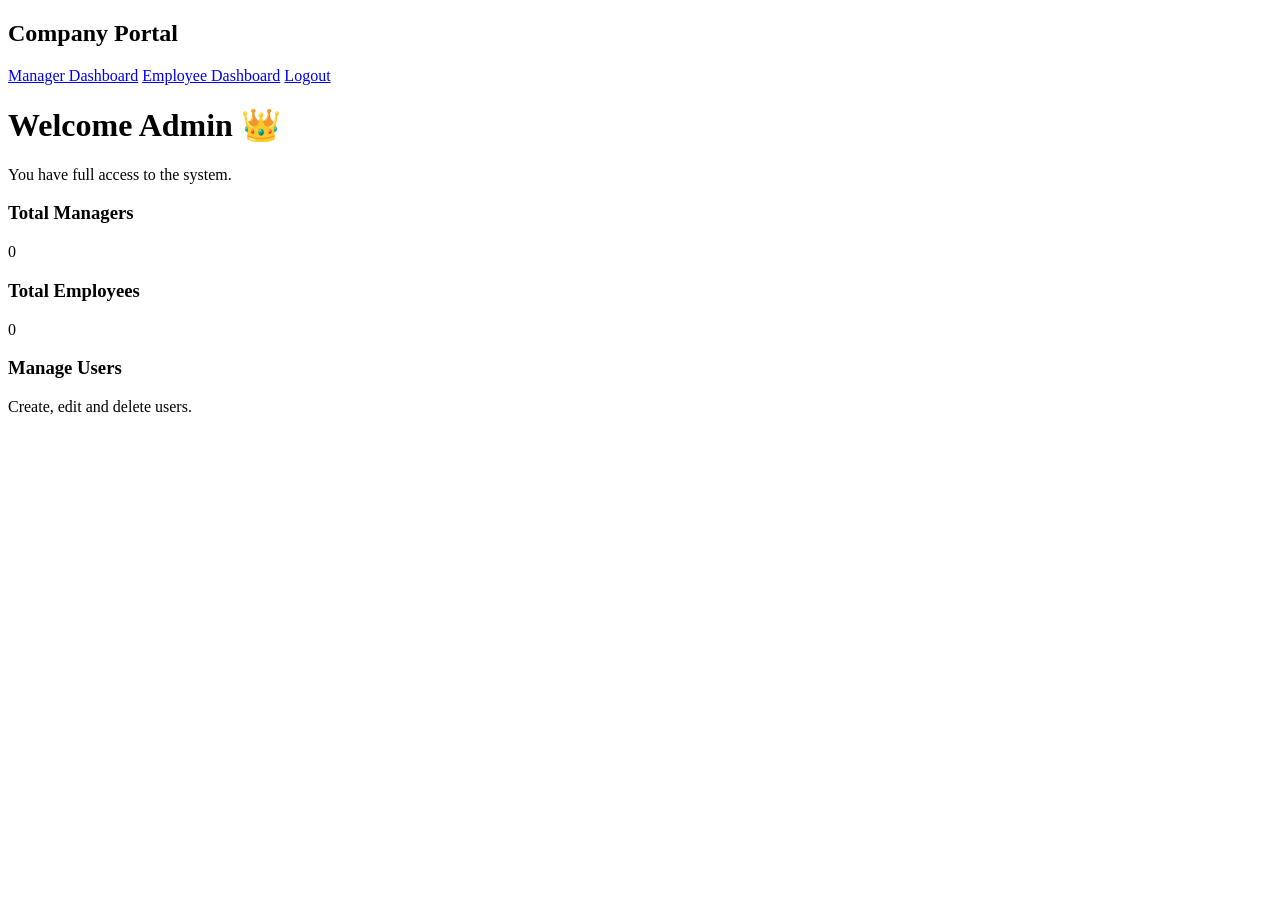
==== admin_dashboard.html @ b8ccbe69 "Add files via upload" ====
<!DOCTYPE html>
<html>
<head>
  <title>Admin Dashboard</title>
  <link rel="stylesheet" href="css/dash_style.css">
</head>
<body>

<div class="navbar">
  <h2>Company Portal</h2>
  <div>
    
    <a href="manager_dashboard.html">Manager Dashboard</a>
    <a href="employee_dashboard.html">Employee Dashboard</a>
    <!-- <a href="/login.html">Logout</a> -->
    <a href="/login.html" onclick="logout()">Logout</a>
  </div>
</div>

<div class="dashboard-container">
  <h1>Welcome Admin 👑</h1>
  <p>You have full access to the system.</p>

  <div class="card">
    <h3>Total Managers</h3>
    <p id="managerCount">0</p>
    <ul id="managerList"></ul>
  </div>

  <div class="card">
    <h3>Total Employees</h3>
    <p id="employeeCount">0</p>
    <ul id="employeeList"></ul>
  </div>

  <div class="card">
    <h3>Manage Users</h3>
    <p>Create, edit and delete users.</p>
  </div>

</div>

<!-- <div class="dashboard-container">

  <h1>Welcome Admin 👑</h1>
  <p>You have full access to the system.</p>

  <div class="card">
    <h3>Manage Users</h3>
    <p>Create, edit and delete users.</p>
  </div>

  <div class="card">
    <h3>View Reports</h3>
    <p>Check system reports and activity.</p>
  </div>

</div> -->


<script>

// Protect admin page
// const role = localStorage.getItem("userRole");

// if(role !== "admin"){
//     alert("Access Denied");
//     window.location.href = "/login.html";
// }

// Get users
const users = JSON.parse(localStorage.getItem("users")) || [];

let managers = users.filter(user => user.role === "manager");
let employees = users.filter(user => user.role === "employee");

// Show counts
document.getElementById("managerCount").textContent = managers.length;
document.getElementById("employeeCount").textContent = employees.length;

// Show names
const managerList = document.getElementById("managerList");
const employeeList = document.getElementById("employeeList");

managers.forEach(m => {
   const li = document.createElement("li");
   li.textContent = m.name + " (Active)";
   managerList.appendChild(li);
});

employees.forEach(e => {
   const li = document.createElement("li");
   li.textContent = e.name + " (Active)";
   employeeList.appendChild(li);
});

// Logout
function logout(){
  localStorage.removeItem("userRole");
}

const role = localStorage.getItem("userRole");
    const page = window.location.pathname;

    // Hide back button for manager on manager page
    if (role === "manager" && page.includes("manager_dashboard.html")) {
      document.getElementById("backBtn").style.display = "none";
    }

    // Hide back button for employee on employee page
    if (role === "employee") {
      document.getElementById("backBtn").style.display = "none";
    }

</script>

<!-- <script>
const role = localStorage.getItem("userRole");

if(role !== "admin"){
    alert("Access Denied");
    window.location.href = "/login.html";
}

</script> -->

</body>
</html>
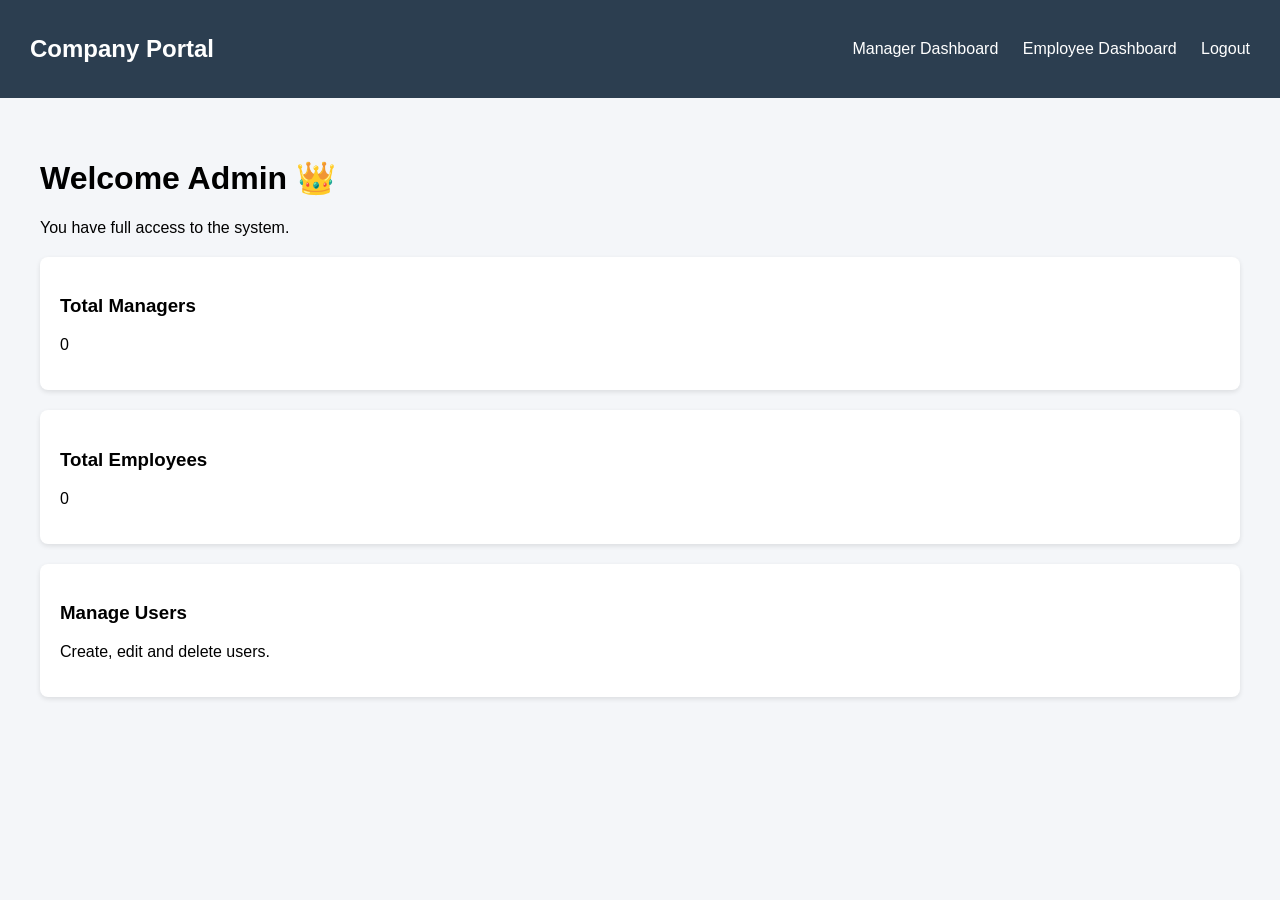
==== commit 6455b264: "Update admin_dashboard.html" ====
--- a/admin_dashboard.html
+++ b/admin_dashboard.html
@@ -2,7 +2,7 @@
 <html>
 <head>
   <title>Admin Dashboard</title>
-  <link rel="stylesheet" href="css/dash_style.css">
+  <link rel="stylesheet" href="/dash_style.css">
 </head>
 <body>
 
@@ -128,3 +128,4 @@
 </html>
 
 
+
--- a/dash_style.css
+++ b/dash_style.css
@@ -0,0 +1,36 @@
+body {
+  margin: 0;
+  font-family: Arial, sans-serif;
+  background-color: #f4f6f9;
+}
+
+.navbar {
+  background: #2c3e50;
+  color: white;
+  padding: 15px 30px;
+  display: flex;
+  justify-content: space-between;
+  align-items: center;
+}
+
+.navbar a {
+  color: white;
+  margin-left: 20px;
+  text-decoration: none;
+}
+
+.navbar a:hover {
+  text-decoration: underline;
+}
+
+.dashboard-container {
+  padding: 40px;
+}
+
+.card {
+  background: white;
+  padding: 20px;
+  margin-top: 20px;
+  border-radius: 8px;
+  box-shadow: 0 2px 5px rgba(0,0,0,0.1);
+}
